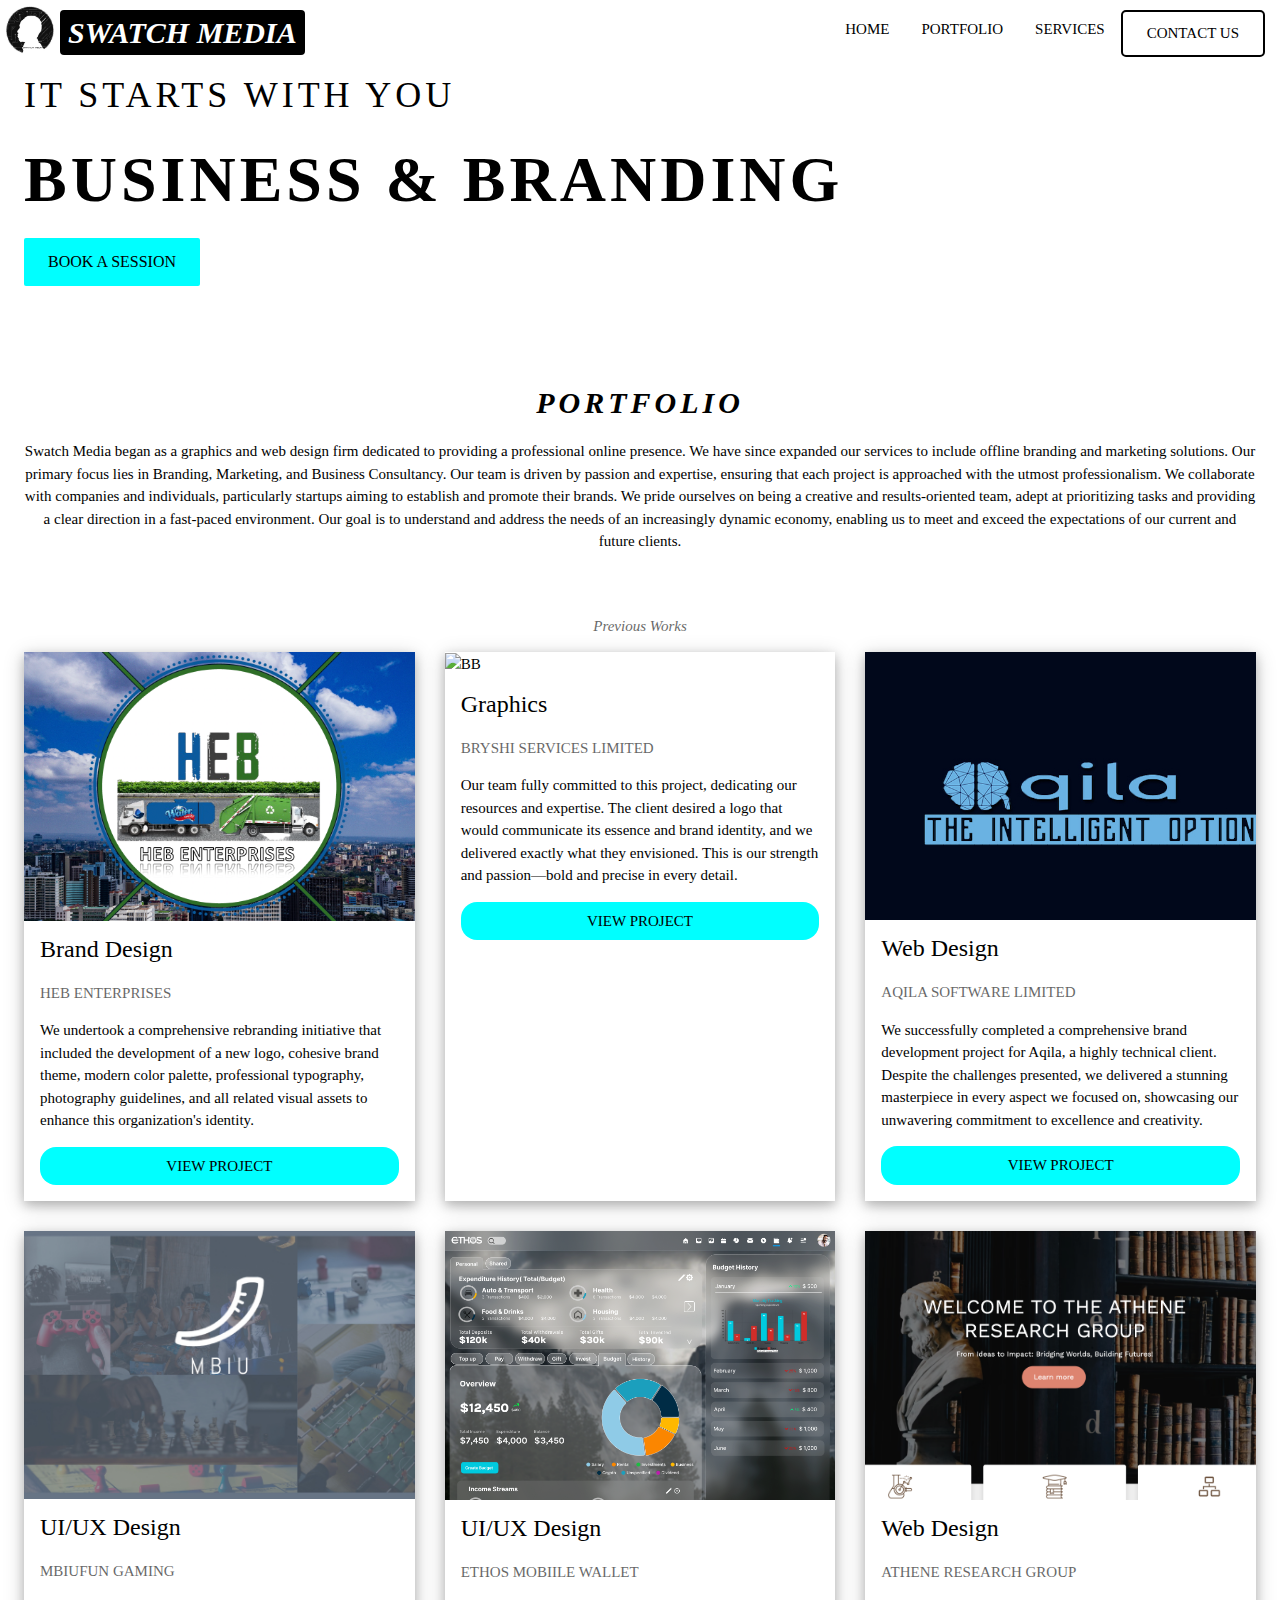
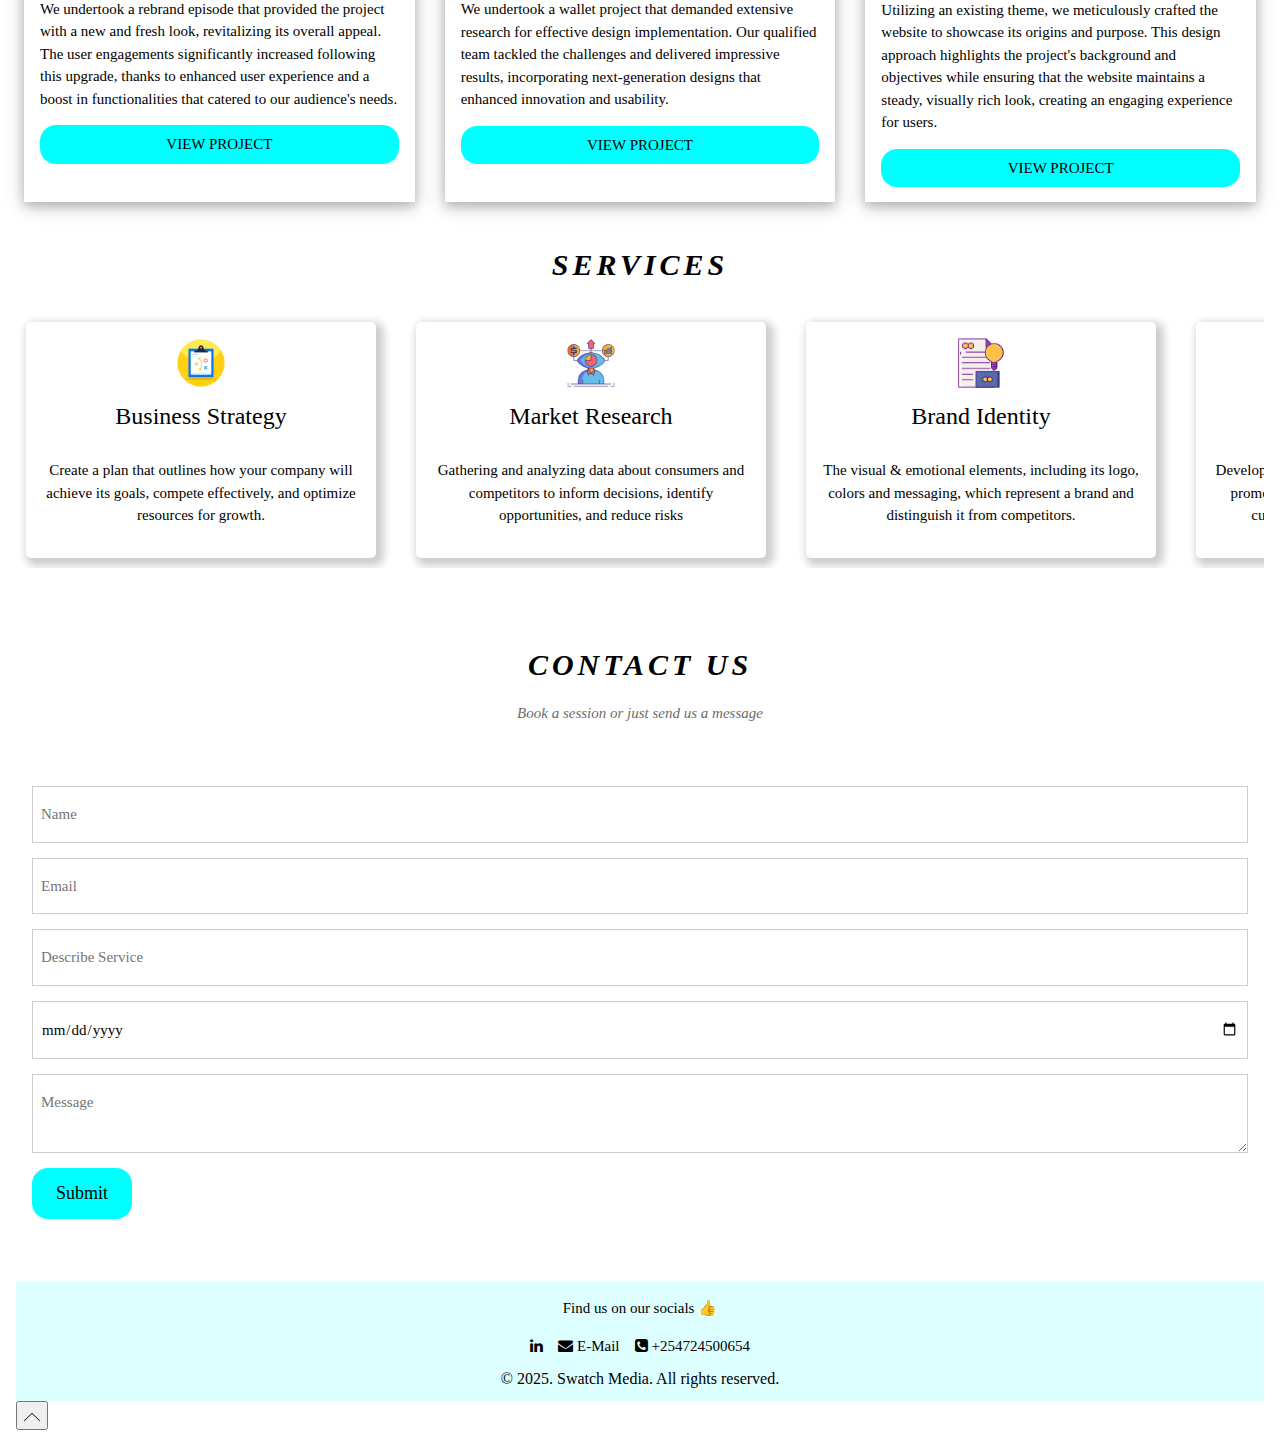
==== index.html @ c49313f5 "services images change" ====
<!DOCTYPE html>
<html lang="en">
  <head>
    <title>Swatch Media</title>
    <meta charset="UTF-8" />
    <meta name="viewport" content="width=device-width, initial-scale=1.0" />
    <link rel="shortcut icon" href="images/slogo2022.jpg" />
    <link rel="stylesheet" href="https://www.w3schools.com/w3css/4/w3.css" />
    <link
      rel="stylesheet"
      href="https://fonts.googleapis.com/css?family=Roboto"
    />
    <link
      rel="stylesheet"
      href="https://fonts.googleapis.com/css?family=Source+Sans+Pro"
    />
    <link
      rel="stylesheet"
      href="https://cdnjs.cloudflare.com/ajax/libs/font-awesome/4.7.0/css/font-awesome.min.css"
    />
    <link rel="stylesheet" href="style.css" />

    <!-- Include EmailJS script -->
    <script type="text/javascript" src="https://cdn.jsdelivr.net/npm/@emailjs/browser@4/dist/email.min.js"></script>

    <!-- Google tag (gtag.js) -->
    <script async src="https://www.googletagmanager.com/gtag/js?id=G-VTBRRQ18QC"></script>

  </head>

  <body class="w3-light-white w3-margin">
    <!-- Navigation bar with links -->
    <div
      id="navbar"
      class="fixed-navbar w3-bar w3-white w3-text-black"
    >
      <img
        src="images/slogo2022.jpg"
        class="w3-left"
        alt="Logo"
        width="60"
        height="60"
      />
      <h2 class="w3-left w3-tag w3-white w3-round w3-black">SWATCH MEDIA</h2>
      <a
        href="#contact_form"
        id="contactus"
        class="w3-hide-small w3-bar-item w3-button w3-mobile w3-medium w3-right"
        style="margin-top: 10px"
        >CONTACT US</a
      >
      <a
        href="#Services"
        class="w3-hide-small w3-bar-item w3-button w3-mobile w3-medium w3-right"
        style="margin-top: 10px"
        >SERVICES</a
      >
      <a
        href="#Portfolio"
        class="w3-hide-small w3-bar-item w3-button w3-mobile w3-medium w3-right"
        style="margin-top: 10px"
        >PORTFOLIO</a
      >
      <a
        href="#Home"
        class="w3-hide-small w3-bar-item w3-button w3-mobile w3-medium w3-right"
        style="margin-top: 10px"
        >HOME</a
      >
      <a
        class="w3-bar-item w3-button w3-right w3-hide-medium w3-hide-large"
        style="margin-top: 10px"
        onclick="toggleMenu()"
        >&#9939;</a
      >
    </div>

    <!-- Bar mobile view-->
    <div
      id="hamburger"
      class="w3-bar-block w3-white w3-hide w3-hide-large w3-small"
    >
      <a
        href="#Home"
        class="w3-bar-item w3-button"
        onclick="closeHamburgerMenu()"
        >HOME</a
      >
      <a
        href="#Portfolio"
        class="w3-bar-item w3-button"
        onclick="closeHamburgerMenu()"
        >PORTFOLIO</a
      >
      <a
        href="#Services"
        class="w3-bar-item w3-button"
        onclick="closeHamburgerMenu()"
        >SERVICES</a
      >
      <a
        href="#contact_form"
        class="w3-bar-item w3-button"
        onclick="closeHamburgerMenu()"
        >CONTACT US</a
      >
    </div>

    <div id="scroll-progress"></div>

    <div class="w3-content" style="max-width: 1600px">
      <!-- Image header -->
      <header
        class="w3-display-container w3-wide"
        style="padding-bottom: 0px; margin-top: 0px"
        id="Home"
      >
        <img
          class="w3-image"
          src="https://images.unsplash.com/photo-1587440871875-191322ee64b0?ixlib=rb-1.2.1&ixid=MnwxMjA3fDB8MHxwaG90by1wYWdlfHx8fGVufDB8fHx8&auto=format&fit=crop&w=2071&q=80"
          alt="Photo by Jamie Street"
          width="1600"
          height="400"
        />
        <div class="w3-display-left w3-padding-small">
          <h1 class="w3-text-black">IT STARTS WITH YOU</h1>
          <h1 class="w3-jumbo w3-hover-text-black w3-hide-small">
            <b>BUSINESS & BRANDING</b>
          </h1>
          <h6>
            <a href="#contact_form" style="text-decoration: none"
              ><button
                class="w3-button w3-round-small w3-aqua w3-padding-large w3-hover-opacity-off"
              >
                BOOK A SESSION
              </button></a
            >
          </h6>
        </div>
      </header>
    </div>

    <!-- Portfolio section -->
    <section class="w3-row-padding" id="Portfolio">
      <div class="w3-center w3-padding-32">
        <h2 class="w3-wide w3-center">PORTFOLIO</h2>
        <p class="w3-white w3-text-black w3-center-align">
          Swatch Media began as a graphics and web design firm dedicated to providing a professional online presence. We have since expanded our services to include offline branding and marketing solutions. Our primary focus lies in Branding, Marketing, and Business Consultancy.
          Our team is driven by passion and expertise, ensuring that each project is approached with the utmost professionalism. We collaborate with companies and individuals, particularly startups aiming to establish and promote their brands. We pride ourselves on being a creative and results-oriented team, adept at prioritizing tasks and providing a clear direction in a fast-paced environment.          
          Our goal is to understand and address the needs of an increasingly dynamic economy, enabling us to meet and exceed the expectations of our current and future clients.
        </p>
      </div>

      <p class="w3-opacity w3-center"><i>Previous Works</i></p>

      <div class="grid-cards-container">
        <article class="grid-card">
          <img src="images/heb.png" alt="heb" style="width: 100%" />
          <div class="w3-container">
            <h3>Brand Design</h3>
            <p class="w3-opacity">HEB ENTERPRISES</p>
            <p>
              We undertook a comprehensive rebranding initiative that included the development 
              of a new logo, cohesive brand theme, modern color palette, professional typography, 
              photography guidelines, and all related visual assets to enhance this organization's identity.
            </p>
            <p>
              <a href="#contact_form" style="text-decoration: none"
                ><button class="w3-button w3-round-xlarge w3-aqua w3-block">
                  VIEW PROJECT
                </button></a
              >
            </p>
          </div>
        </article>

        <article class="grid-card">
          <img src="images/BB.jpg" alt="BB" style="width: 100%" />
          <div class="w3-container">
            <h3>Graphics</h3>
            <p class="w3-opacity">BRYSHI SERVICES LIMITED</p>
            <p>
              Our team fully committed to this project, dedicating our resources and expertise. 
              The client desired a logo that would communicate its essence and brand identity, 
              and we delivered exactly what they envisioned. This is our strength and passion—bold and precise in every detail.
            </p>
            <p>
              <a
                href="https://www.behance.net/gallery/159637535/BRYSHI-SERVICES-LIMITED"
                target="_blank"
                style="text-decoration: none"
                rel="noopener"
              >
                <button class="w3-button w3-round-xlarge w3-aqua w3-block">
                  VIEW PROJECT
                </button></a
              >
            </p>
          </div>
        </article>

        <article class="grid-card">
          <img src="images/timocard.jpg" alt="timocard" style="width: 100%" />
          <div class="w3-container">
            <h3>Web Design</h3>
            <p class="w3-opacity">AQILA SOFTWARE LIMITED</p>
            <p>
              We successfully completed a comprehensive brand development project for Aqila, a highly 
              technical client. Despite the challenges presented, we delivered a stunning masterpiece 
              in every aspect we focused on, showcasing our unwavering commitment to excellence and creativity.
            </p>
            <p>
              <a
                href="https://aqila.co.ke/"
                target="_blank"
                style="text-decoration: none"
                rel="noopener"
              >
                <button class="w3-button w3-round-xlarge w3-aqua w3-block">
                  VIEW PROJECT
                </button></a
              >
            </p>
          </div>
        </article>

        <article class="grid-card">
          <img
            src="images/mbiusplashlandscape.jpeg"
            alt="mbiufun"
            style="width: 100%"
          />
          <div class="w3-container">
            <h3>UI/UX Design</h3>
            <p class="w3-opacity">MBIUFUN GAMING</p>
            <p>
              We undertook a rebrand episode that provided the project with a new and fresh look, revitalizing
               its overall appeal. The user engagements significantly increased following this upgrade, thanks
                to enhanced user experience and a boost in functionalities that catered to our audience's needs.
            </p>
            <p>
              <a
                href="https://www.behance.net/gallery/200472379/Mbiu-Social-App"
                target="_blank"
                style="text-decoration: none"
                rel="noopener"
              >
                <button class="w3-button w3-round-xlarge w3-aqua w3-block">
                  VIEW PROJECT
                </button></a
              >
            </p>
          </div>
        </article>

        <article class="grid-card">
          <img src="images/Budget.png" alt="budget" style="width: 100%" />
          <div class="w3-container">
            <h3>UI/UX Design</h3>
            <p class="w3-opacity">ETHOS MOBIILE WALLET</p>
            <p>
              We undertook a wallet project that demanded extensive research for effective design implementation. 
              Our qualified team tackled the challenges and delivered impressive results, incorporating next-generation 
              designs that enhanced innovation and usability.
            </p>
            <p>
              <a
                href="https://www.behance.net/gallery/200472195/Ethos-Mobile-Wallet"
                target="_blank"
                style="text-decoration: none"
                rel="noopener"
              >
                <button class="w3-button w3-round-xlarge w3-aqua w3-block">
                  VIEW PROJECT
                </button></a
              >
            </p>
          </div>
        </article>

        <article class="grid-card">
          <img src="images/athenerg.png" alt="athene" style="width: 100%" />
          <div class="w3-container">
            <h3>Web Design</h3>
            <p class="w3-opacity">ATHENE RESEARCH GROUP</p>
            <p>
              Utilizing an existing theme, we meticulously crafted the website to showcase its origins and purpose. 
              This design approach highlights the project's background and objectives while ensuring that the website
              maintains a steady, visually rich look, creating an engaging experience for users.
            </p>
            <p>
              <a
                href="https://atheneresearch.com/"
                target="_blank"
                style="text-decoration: none"
                rel="noopener"
              >
                <button class="w3-button w3-round-xlarge w3-aqua w3-block">
                  VIEW PROJECT
                </button></a
              >
            </p>
          </div>
        </article>
      </div>
    </section>

    <!--SERVICES-->
  <!--
    <details id="Services">
      <summary><h2 class="w3-wide">SERVICES</h2></summary>
      <section class="grid-cards-container">
        <!-- card 
        <div class="w3-hover-shadow card" id="cardservices">
          <span>
            <img
              class="img-responsive"
              style="width: 50px; height: 50px"
              src="images/bc.png"
              alt="bs"
            />
          </span>
          <h3>Business Strategy</h3>
          <p>
            Create a plan that outlines how your company will achieve its goals,
            compete effectively, and optimize resources for growth.
          </p>
        </div>

        <!-- card 
        <div class="w3-hover-shadow card" id="cardservices">
          <span>
            <img
              class="img-responsive"
              style="width: 50px; height: 50px"
              src="images/marketingdesign.png"
              alt="mr"
            />
          </span>
          <h3>Market Research</h3>
          <p>
            Gathering and analyzing data about consumers and competitors to
            inform decisions, identify opportunities, and reduce risks
          </p>
        </div>

        <!-- card 
        <div class="w3-hover-shadow card" id="cardservices">
          <span>
            <img
              class="img-responsive"
              style="width: 50px; height: 50px"
              src="images/brandidentity.png"
              alt="bi"
            />
          </span>
          <h3>Brand Identity</h3>
          <p>
            The visual & emotional elements, including its logo, colors and
            messaging, which represent a brand and distinguish it from
            competitors.
          </p>
        </div>

        <!-- card 
        <div class="w3-hover-shadow card" id="cardservices">
          <span>
            <img
              class="img-responsive"
              style="width: 50px; height: 50px"
              src="images/marketing strategy.png"
              alt="ms"
            />
          </span>
          <h3>Marketing Strategy</h3>
          <p>
            Develop a plan that outlines how your business will promote its
            products or services to reach target customers and achieve marketing
            goals.
          </p>
        </div>

        <!-- card 
        <div class="w3-hover-shadow card" id="cardservices">
          <span>
            <img
              class="img-responsive"
              style="width: 50px; height: 50px"
              src="images/sp.png"
              alt="sp"
            />
          </span>
          <h3>Strategic Planning & Consulting</h3>
          <p>
            Guide your businesses in setting goals, optimizing resources, and
            making informed decisions for sustainable growth and success.
          </p>
        </div>

        <!-- card 
        <div class="w3-hover-shadow card" id="cardservices">
          <span>
            <img
              class="img-responsive"
              style="width: 50px; height: 50px"
              src="images/socialmedia.png"
              alt="smedia"
            />
          </span>
          <h3>Social Media Marketing</h3>
          <p>
            Engaging audiences on social platforms boosts brand awareness,
            drives website traffic, and fosters customer relationships for
            increased sales.
          </p>
        </div>

        <!-- card 
        <div class="w3-hover-shadow card" id="cardservices">
          <span>
            <img
              class="img-responsive"
              style="width: 50px; height: 50px"
              src="images/seo.png"
              alt="seo"
            />
          </span>
          <h3>Search Engine Optimization</h3>
          <p>
            SEO improves website visibility in search results, driving organic
            traffic and enhancing long-term online presence and credibility.
          </p>
        </div>

        <!-- card 
        <div class="w3-hover-shadow card" id="cardservices">
          <span>
            <img
              class="img-responsive"
              style="width: 50px; height: 50px"
              src="images/ppc.png"
              alt="ppc"
            />
          </span>
          <h3>Pay-per-click(PPC) Advertising</h3>
          <p>
            PPC increases website traffic, boosts visibility, and generates
            leads, leading to higher sales and a strong return on investment.
          </p>
        </div>

        <!-- card 
        <div class="w3-hover-shadow card" id="cardservices">
          <span>
            <img
              class="img-responsive"
              style="width: 50px; height: 50px"
              src="images/ui ux.png"
              alt="ui/ux"
            />
          </span>
          <h3>UI/UX Design</h3>
          <p>
            Creating user interfaces and enhancing user experiences to ensure
            products are intuitive, engaging, and easy to use.
          </p>
        </div>

        <!-- card 
        <div class="w3-hover-shadow card" id="cardservices">
          <span>
            <img
              class="img-responsive"
              style="width: 50px; height: 50px"
              src="images/analytics.png"
              alt="analytics"
            />
          </span>
          <h3>Analytics and Reporting</h3>
          <p>
            Collection, analysis, and presentation of data to measure
            performance, identify trends, and support informed decision-making.
          </p>
        </div>

        <!-- card 
        <div class="w3-hover-shadow card" id="cardservices">
          <span>
            <img
              class="img-responsive"
              style="width: 50px; height: 50px"
              src="images/process improvement.png"
              alt="pi"
            />
          </span>
          <h3>Process Improvement</h3>
          <p>
            Analyzing and enhancing business processes to increase efficiency,
            reduce costs, and improve overall performance.
          </p>
        </div>

        <!-- card 
        <div class="w3-hover-shadow card" id="cardservices">
          <span>
            <img
              class="img-responsive"
              style="width: 50px; height: 50px"
              src="images/project management.png"
              alt="pme"
            />
          </span>
          <h3>Project Mgmt & Executioin</h3>
          <p>
            Planning, organizing, and overseeing projects to ensure they are
            completed on time, within scope, and within budget.
          </p>
        </div>
      </section>
    </details>
  -->

<!--SERVICES2-->
  <section id="Services"><h2 class="w3-wide">SERVICES</h2></section>
  <section class="grid-cards-container1">
    <!-- card -->
    <div class="w3-hover-shadow card" id="cardservices">
      <span>
        <img
          class="img-responsive"
          style="width: 50px; height: 50px"
          src="images2/bs.png"
          alt="bs"  
        />
      </span>
      <h3>Business Strategy</h3>
      <p>
        Create a plan that outlines how your company will achieve its goals,
        compete effectively, and optimize resources for growth.
      </p>
    </div>

    <!-- card -->
    <div class="w3-hover-shadow card" id="cardservices">
      <span>
        <img
          class="img-responsive"
          style="width: 50px; height: 50px"
          src="images2/mr.png"
          alt="mr"
        />
      </span>
      <h3>Market Research</h3>
      <p>
        Gathering and analyzing data about consumers and competitors to
        inform decisions, identify opportunities, and reduce risks
      </p>
    </div>

    <!-- card -->
    <div class="w3-hover-shadow card" id="cardservices">
      <span>
        <img
          class="img-responsive"
          style="width: 50px; height: 50px"
          src="images2/bi.png"
          alt="bi"
        />
      </span>
      <h3>Brand Identity</h3>
      <p>
        The visual & emotional elements, including its logo, colors and
        messaging, which represent a brand and distinguish it from
        competitors.
      </p>
    </div>

    <!-- card -->
    <div class="w3-hover-shadow card" id="cardservices">
      <span>
        <img
          class="img-responsive"
          style="width: 50px; height: 50px"
          src="images2/ms.png"
          alt="ms"
        />
      </span>
      <h3>Marketing Strategy</h3>
      <p>
        Develop a plan that outlines how your business will promote its
        products or services to reach target customers and achieve marketing
        goals.
      </p>
    </div>

    <!-- card -->
    <div class="w3-hover-shadow card" id="cardservices">
      <span>
        <img
          class="img-responsive"
          style="width: 50px; height: 50px"
          src="images2/sp.png"
          alt="sp"
        />
      </span>
      <h3>Strategic Planning & Consulting</h3>
      <p>
        Guide your businesses in setting goals, optimizing resources, and
        making informed decisions for sustainable growth and success.
      </p>
    </div>

    <!-- card -->
    <div class="w3-hover-shadow card" id="cardservices">
      <span>
        <img
          class="img-responsive"
          style="width: 50px; height: 50px"
          src="images2/smm.png"
          alt="smedia"
        />
      </span>
      <h3>Social Media Marketing</h3>
      <p>
        Engaging audiences on social platforms boosts brand awareness,
        drives website traffic, and fosters customer relationships for
        increased sales.
      </p>
    </div>

    <!-- card -->
    <div class="w3-hover-shadow card" id="cardservices">
      <span>
        <img
          class="img-responsive"
          style="width: 50px; height: 50px"
          src="images2/seo.png"
          alt="seo"
        />
      </span>
      <h3>Search Engine Optimization</h3>
      <p>
        SEO improves website visibility in search results, driving organic
        traffic and enhancing long-term online presence and credibility.
      </p>
    </div>

    <!-- card -->
    <div class="w3-hover-shadow card" id="cardservices">
      <span>
        <img
          class="img-responsive"
          style="width: 50px; height: 50px"
          src="images2/ppc.png"
          alt="ppc"
        />
      </span>
      <h3>Pay-per-click(PPC) Advertising</h3>
      <p>
        PPC increases website traffic, boosts visibility, and generates
        leads, leading to higher sales and a strong return on investment.
      </p>
    </div>

    <!-- card -->
    <div class="w3-hover-shadow card" id="cardservices">
      <span>
        <img
          class="img-responsive"
          style="width: 50px; height: 50px"
          src="images2/ui.png"
          alt="ui/ux"
        />
      </span>
      <h3>UI/UX Design</h3>
      <p>
        Creating user interfaces and enhancing user experiences to ensure
        products are intuitive, engaging, and easy to use.
      </p>
    </div>

    <!-- card -->
    <div class="w3-hover-shadow card" id="cardservices">
      <span>
        <img
          class="img-responsive"
          style="width: 50px; height: 50px"
          src="images2/analytics.png"
          alt="analytics"
        />
      </span>
      <h3>Analytics and Reporting</h3>
      <p">
        Collection, analysis, and presentation of data to measure
        performance, identify trends, and support informed decision-making.
      </p>
    </div>

    <!-- card -->
    <div class="w3-hover-shadow card" id="cardservices">
      <span>
        <img
          class="img-responsive"
          style="width: 50px; height: 50px"
          src="images2/pi.png"
          alt="pi"
        />
      </span>
      <h3>Process Improvement</h3>
      <p>
        Analyzing and enhancing business processes to increase efficiency,
        reduce costs, and improve overall performance.
      </p>
    </div>

    <!-- card -->
    <div class="w3-hover-shadow card" id="cardservices">
      <span>
        <img
          class="img-responsive"
          style="width: 50px; height: 50px"
          src="images2/pm.png"
          alt="pme"
        />
      </span>
      <h3>Project Mgmt & Execution</h3>
      <p>
        Planning, organizing, and overseeing projects to ensure they are
        completed on time, within scope, and within budget.
      </p>
    </div>
  </section>


    <!-- Contact -->
    <div class="w3-white" id="contact_form">
      <div class="w3-container w3-padding-32">
        <div class="w3-center w3-padding-32">
          <h2 class="w3-wide">CONTACT US</h2>
          <p class="w3-opacity">
            <i>Book a session or just send us a message</i>
          </p>
        </div>

        <form id="contact-form">
          <p>
            <input
              class="w3-input w3-padding-16 w3-border"
              type="text"
              placeholder="Name"
              required
              name="from_name"
            />
          </p>
          <p>
            <input
              class="w3-input w3-padding-16 w3-border"
              type="email"
              placeholder="Email"
              required
              name="from_email"
            />
          </p>
          <p>
            <input
              class="w3-input w3-padding-16 w3-border"
              type="text"
              placeholder="Describe Service"
              required
              name="service"
            />
          </p>
          <p>
            <input
              class="w3-input w3-padding-16 w3-border"
              type="date"
              placeholder="Date and time"
              required
              name="date"
              id="date"
            />
          </p>
          <p>
            <textarea
              class="w3-input w3-padding-16 w3-border"
              placeholder="Message"
              required
              name="message"
            ></textarea>
          </p>
          <p>
            <button
              type="submit"
              class="w3-button w3-round-xlarge w3-aqua w3-padding-large w3-large w3-hover-opacity-off"
            >
              Submit
            </button>
          </p>
        </form>
      </div>
    </div>

    <!-- Footer section-->
    <footer class="w3-container w3-pale-blue w3-center w3-margin-top">
      <p>Find us on our socials 👍</p>

      <div class="nfooter" id="footer">
        <a
          href="https://www.linkedin.com/in/swaleh-mwanza-939306101"
          aria-label="linkedin"
          rel="noopener"
          target="_blank"
          ><i class="fa fa-linkedin" aria-hidden="true"></i
        ></a>
        &nbsp&nbsp;
        <a href="mailto:swalehmwanza@gmail.com"
          ><i class="fa fa-envelope"> E-Mail</i></a
        >
        &nbsp&nbsp;
        <a href="tel:+254724500654"
          ><i class="fa fa-phone-square"> +254724500654 </i></a
        >
        <h6>© 2025. Swatch Media. All rights reserved.</h6>
      </div>
    </footer>

    <!--scroll button-->
    <button
      onclick="topFunction()"
      type="submit"
      id="myBtn"
      title="Go to top"
    >
      <img src="images/up.svg" alt="top" width="16" height-="18"/>
    </button>
   <script src="script.js"></script>
  </body>
</html>
---- style.css ----
.button {
  background-color: aqua;
  border: none;
  padding: 10px 10px;
  text-align: center;
  border-radius: 16px;
  text-decoration: none;
  display: inline-block;
  font-size: 16px;
  margin: 4px 2px;
  cursor: default;
  text-shadow: 4px 4px 4px #000;
}

html {
  scroll-behavior: smooth;
}

h1 {
  font-family: "Trebuchet MS", "Cambria", "Cochin", "Georgia",
    "Times", "serif";
}

h3 {
  font-family:Georgia, 'Times New Roman', Times, serif;
}
h4,
h5 {
  font-family: "Roboto";
}

h2 {
  font-style: italic;
  font-family: "Gill Sans", "Gill Sans MT", "Calibri", "Trebuchet MS",
    "sans-serif";
  font-weight: bolder;
  display: block;
}

h6 {
  font-family: "Gill Sans";
}

body {
  font-family: "Trebuchet MS";
}

.myBtn {
  display: none;
  position: fixed;
  bottom: 20px;
  left: 50%;
  transform: translateX(-50%);
  background-color: aqua;
  z-index: 99;
  border: none;
  outline: none;
  padding: 10px;
  border-radius: 16px;
}

.myBtn:hover {
  background-color: rgb(0, 255, 255);
}

table,
th,
td {
  border: 1px solid black;
}

hr {
  height: 3px;
  border-width: 0;
  background-color: rgb(0, 255, 255);
}

#p1 {
  text-align: left;
}

#Services {
  text-align: center;
  padding-top: 30px;
  padding-bottom: 15px;
}

details > summary {
  list-style: none;
}

summary::-webkit-details-marker {
  display: none;
}
/*
summary::after {
  content: " 👇";
  font-size: 2.5rem;
}

details[open] summary:after {
  content: " ☝️";
}
*/
* {
  box-sizing: border-box;
}

/* Float four columns side by side */
.column {
  float: left;
  width: 25%;
  padding: 0 10px;
}

/* Remove extra left and right margins, due to padding */
.row {
  margin: 0 -5px;
}

/* Clear floats after the columns */
.row:after {
  content: "";
  display: table;
  clear: both;
}

/* Responsive columns */
@media screen and (max-width: 600px) {
  .column {
    width: 100%;
    display: block;
    margin-bottom: 20px;
  }
}

@media (max-width: 1200px) {
  .column {
    width: 100%;
    display: block;
    margin-bottom: 20px;
  }
}

@media (max-width: 768px) {
  .column {
    width: 100%;
    display: block;
    margin-bottom: 20px;
  }
}

/* Style the counter cards */
.card {
  box-shadow: 4px 4px 8px 4px rgba(0, 0, 0, 0.2);
  padding: 16px;
  text-align: center;
  background-color: #fff;
  display: flex;
  flex-direction: column;
  justify-content: space-between;
}

#hamburger {
  margin-top: 8vh;
  z-index: 1001;
  position: fixed;
  top: 0;
}

@media only screen and (max-width: 992px) {
  .checkbtn {
    display: block;
    font-size: 5rem;
    position: absolute;
    top: 0px;
    right: 0px;
  }
  .nav-mobile {
    top: 0px;
    width: 100%;
  }
  .nav-mobile a {
    font-size: 2rem;
    padding: 2rem 3rem;
  }
}

#Home {
  display: flex;
  align-items: center;
  justify-content: center;
  background-size: cover; /* Ensure the image covers the entire container */
  background-position: center; /* Center the image */
  background-repeat: no-repeat;
  padding-top: 10px;
}

@media only screen and (max-width: 768px) {
  #Home {
    background-attachment: scroll; /* Fix for mobile devices */
  }

  .welcome-content h1 {
    font-size: 2em; /* Adjust font size for mobile */
  }
}

#navbar {
  padding: 0px 15px 15px 0px; /* top, right, bottom, left */
  position: fixed;
  top: 0;
  left: 0;
  right: 0;
  z-index: 9999;
  width: 100%;
  height: 65px;
}

.footer-container {
  display: flex;
  justify-content: center;
  align-items: center;
  flex-wrap: wrap; /* Allows items to wrap to the next line if there's not enough space */
  text-align: center;
  padding: 10px;
}

.footer-container a {
  text-decoration: none;
  color: inherit;
  margin: 0 10px; /* Adjust spacing between items */
}

.footer-text {
  width: 100%;
  margin-top: 10px;
  text-align: center;
}

#contactus {
  background-color: #fff; /* Background color */
  border: 2px solid #000000; /* Border color and thickness */
  border-radius: 5px;
  color: rgb(0, 0, 0); /* Text color */
  padding: 10px 24px; /* Padding inside the button */
  text-align: center; /* Center the text */
  text-decoration: none; /* Remove underline from text */
  display: inline-block; /* Display inline */
  font-size: 16px; /* Text size */
  cursor: pointer; /* Cursor changes to pointer when hovering */
  transition: background-color 0.5s, color 0.5s; /* Smooth transition */
}

#contactus.hover {
  background-color: aqua; /* Background color on hover */
}

.grid-cards-container {
  display: grid;
  grid-template-columns: repeat(3, 1fr);
  gap: 2rem;
}

.grid-cards-container1 {
  display: flex;
  gap: 2rem;
  overflow-x: auto; /* Enable horizontal scrolling */
  white-space: nowrap; /* Prevent wrapping of the divs */
  padding: 10px;
}

#cardservices {
  min-width: 350px; /* Set a minimum width for each div */
  height: auto; /* Allow height to adjust based on content */
  background-color: #ffffff;
  color: rgb(0, 0, 0);
  margin-right: 10px; /* Space between divs */
  display: flex;
  align-items: center;
  justify-content: center;
  border-radius: 5px;
  box-sizing: border-box; /* Include padding in width calculation */
  overflow: hidden; /* Hide overflow if necessary */
  text-align: center; /* Center align text */
  white-space: normal; /* Allow text to wrap */
}

.grid-card {
  height: 100%;
  box-shadow: 0 4px 10px 0 rgba(0, 0, 0, 0.2), 0 4px 20px 0 rgba(0, 0, 0, 0.19);
}

@media (max-width: 768px) {
  .grid-cards-container {
    grid-template-columns: repeat(2, 1fr);
  }
}

@media (max-width: 480px) {
  .grid-cards-container {
    grid-template-columns: repeat(1, 1fr);
  }
}

#scroll-progress {
  position: fixed;
  top: 0;
  width: 0%;
  height: 4px;
  background: rgb(0, 255, 255);
  z-index: 10000;
}
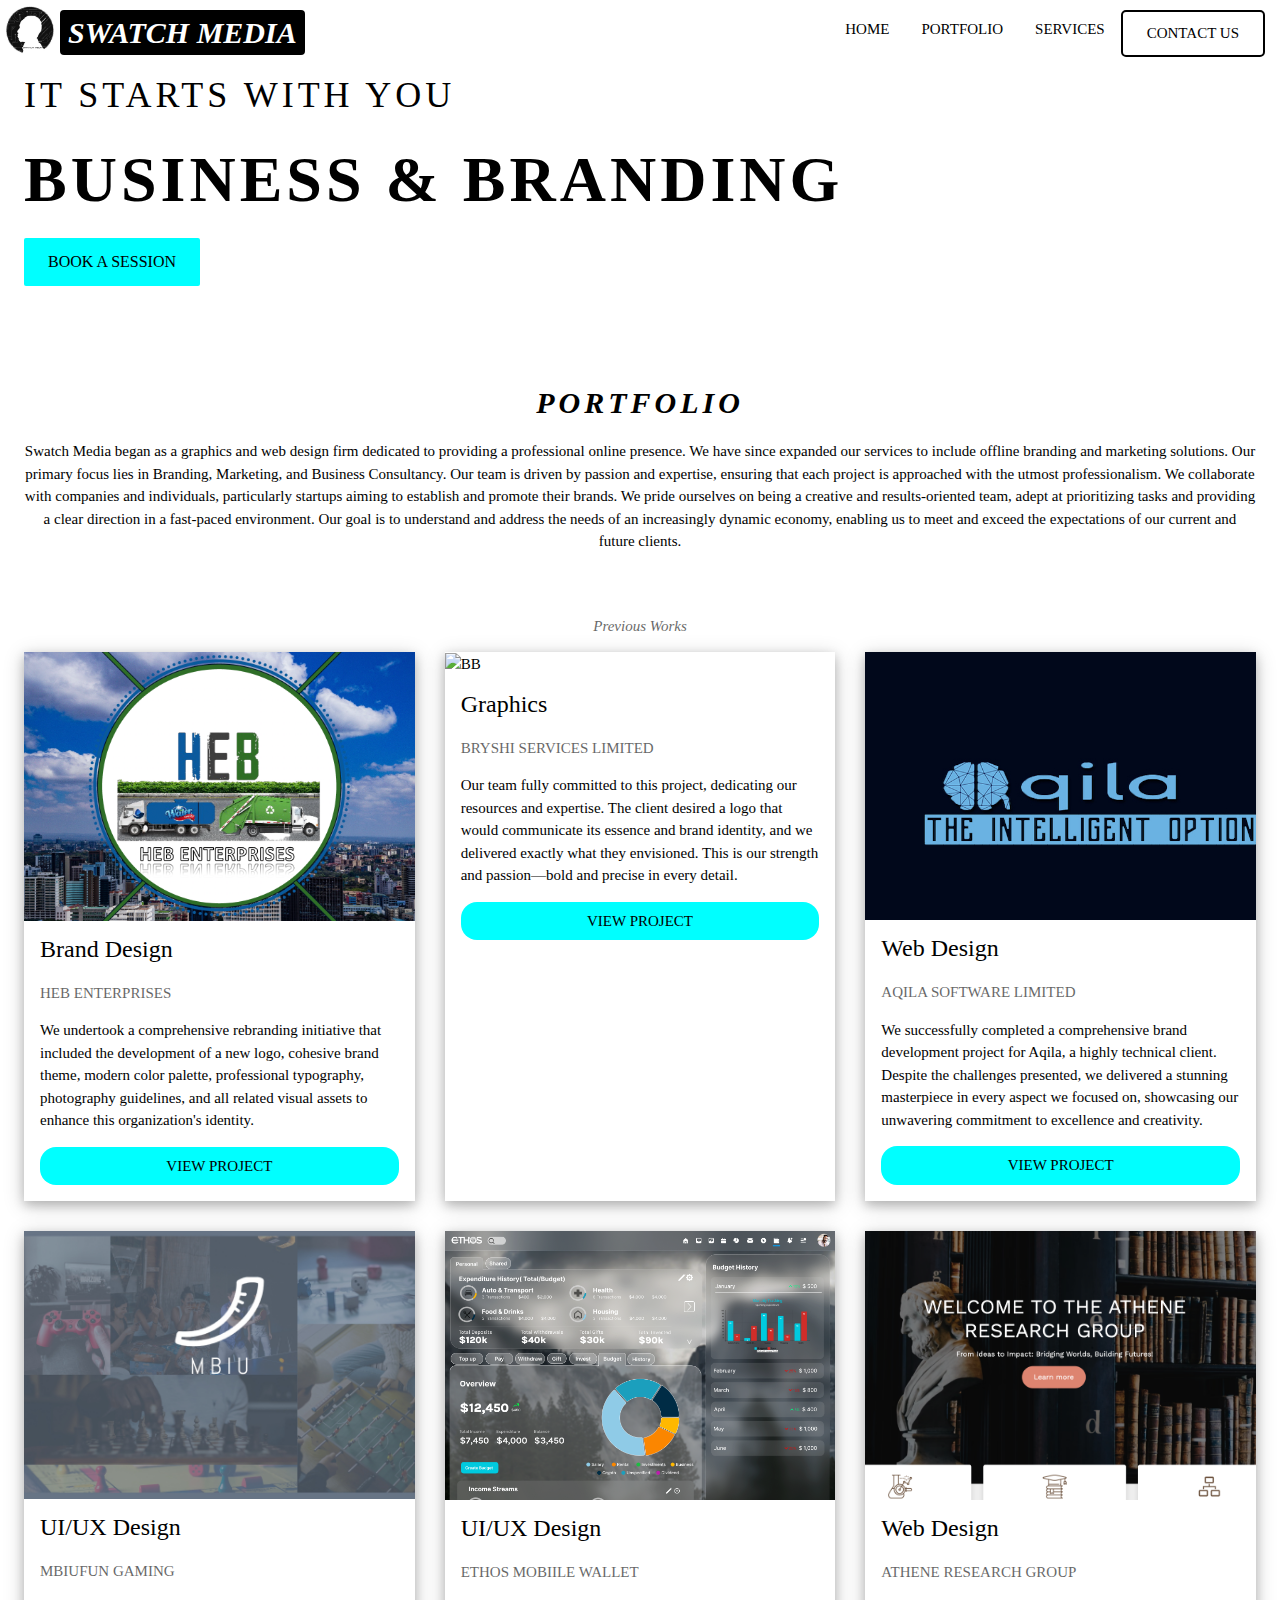
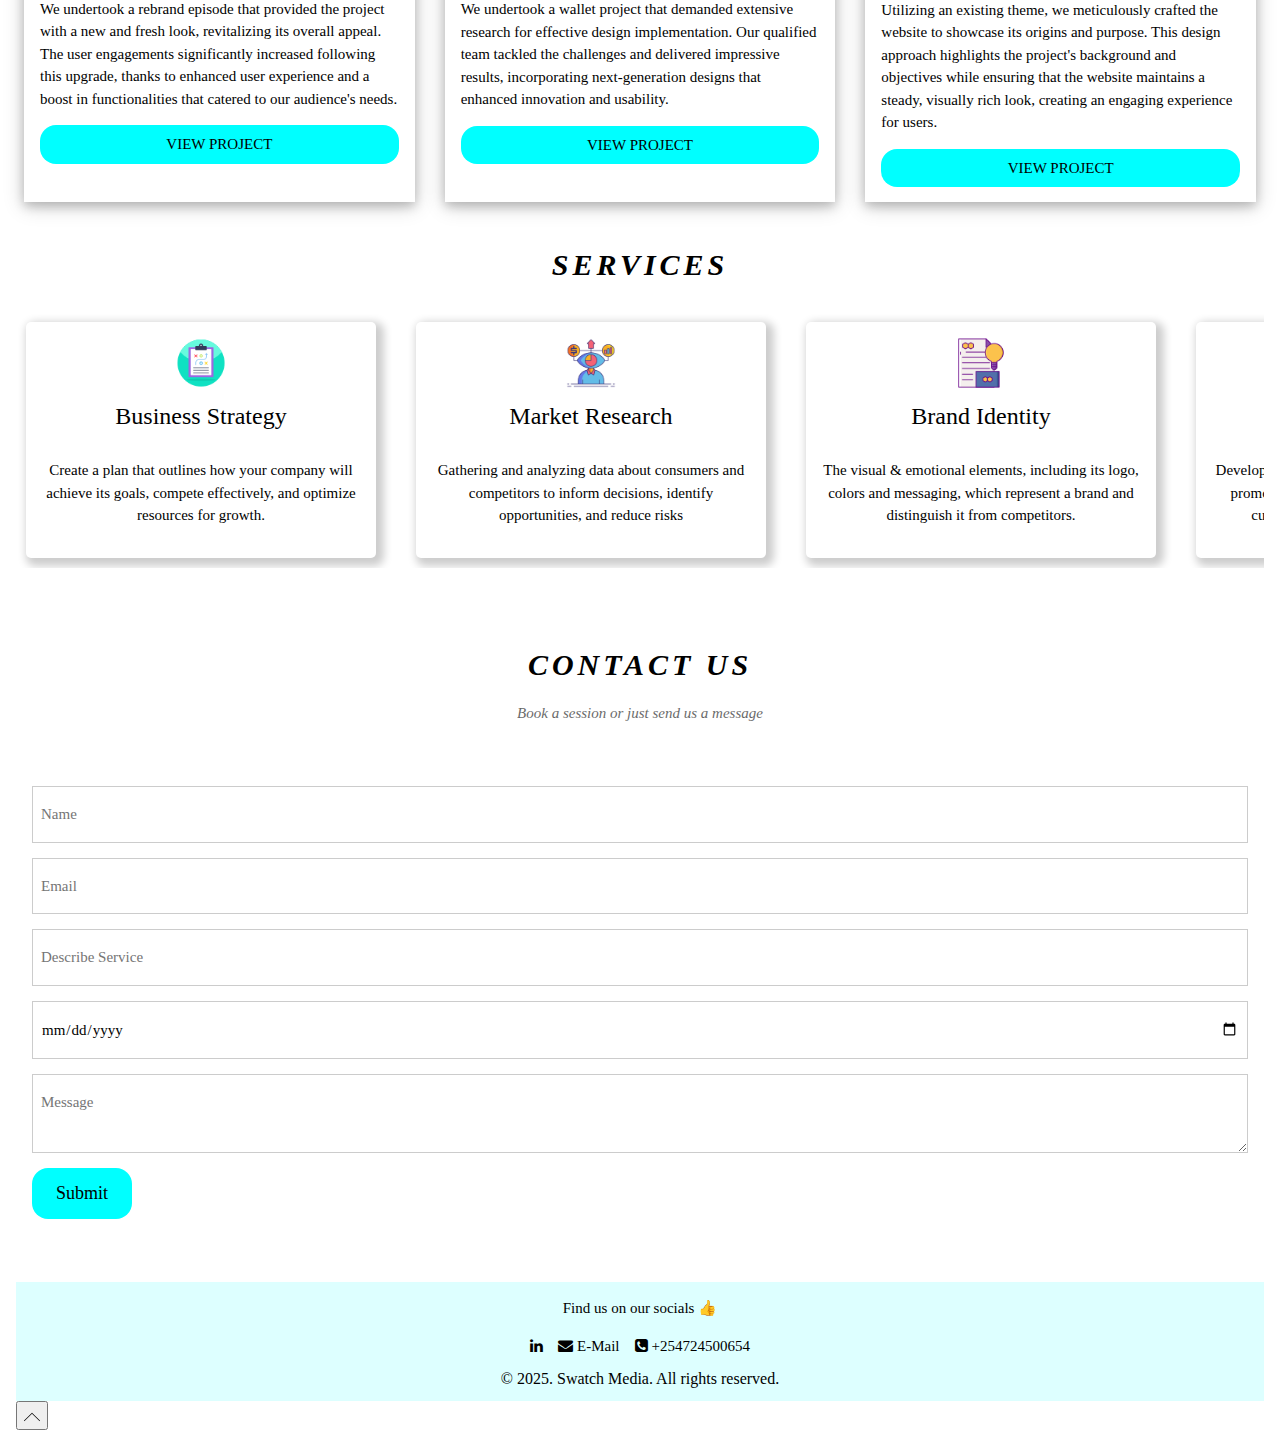
==== commit 7e248e07: "contact us border removal" ====
--- a/index.html
+++ b/index.html
@@ -43,8 +43,7 @@
       />
       <h2 class="w3-left w3-tag w3-white w3-round w3-black">SWATCH MEDIA</h2>
       <a
-        href="#contact_form"
-        id="contactus"
+        href="#contact_form" id="contactus"
         class="w3-hide-small w3-bar-item w3-button w3-mobile w3-medium w3-right"
         style="margin-top: 10px"
         >CONTACT US</a
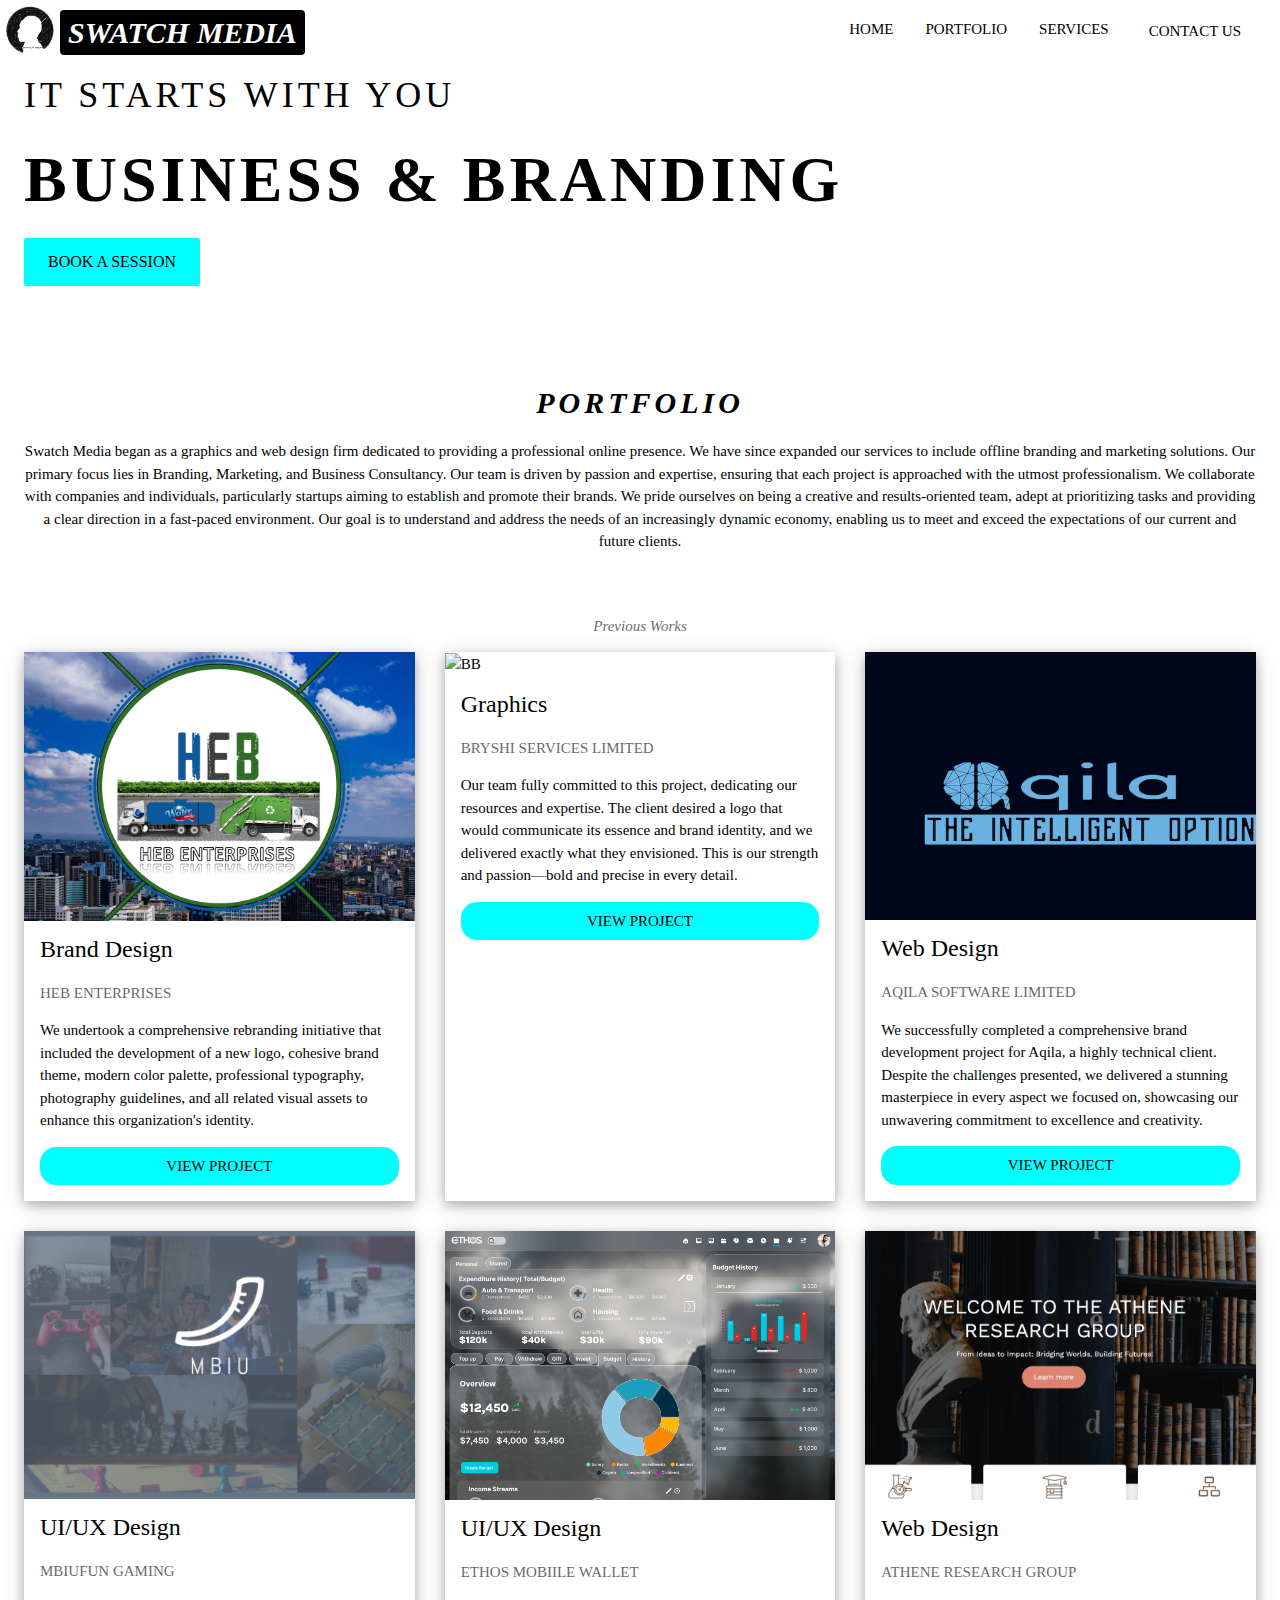
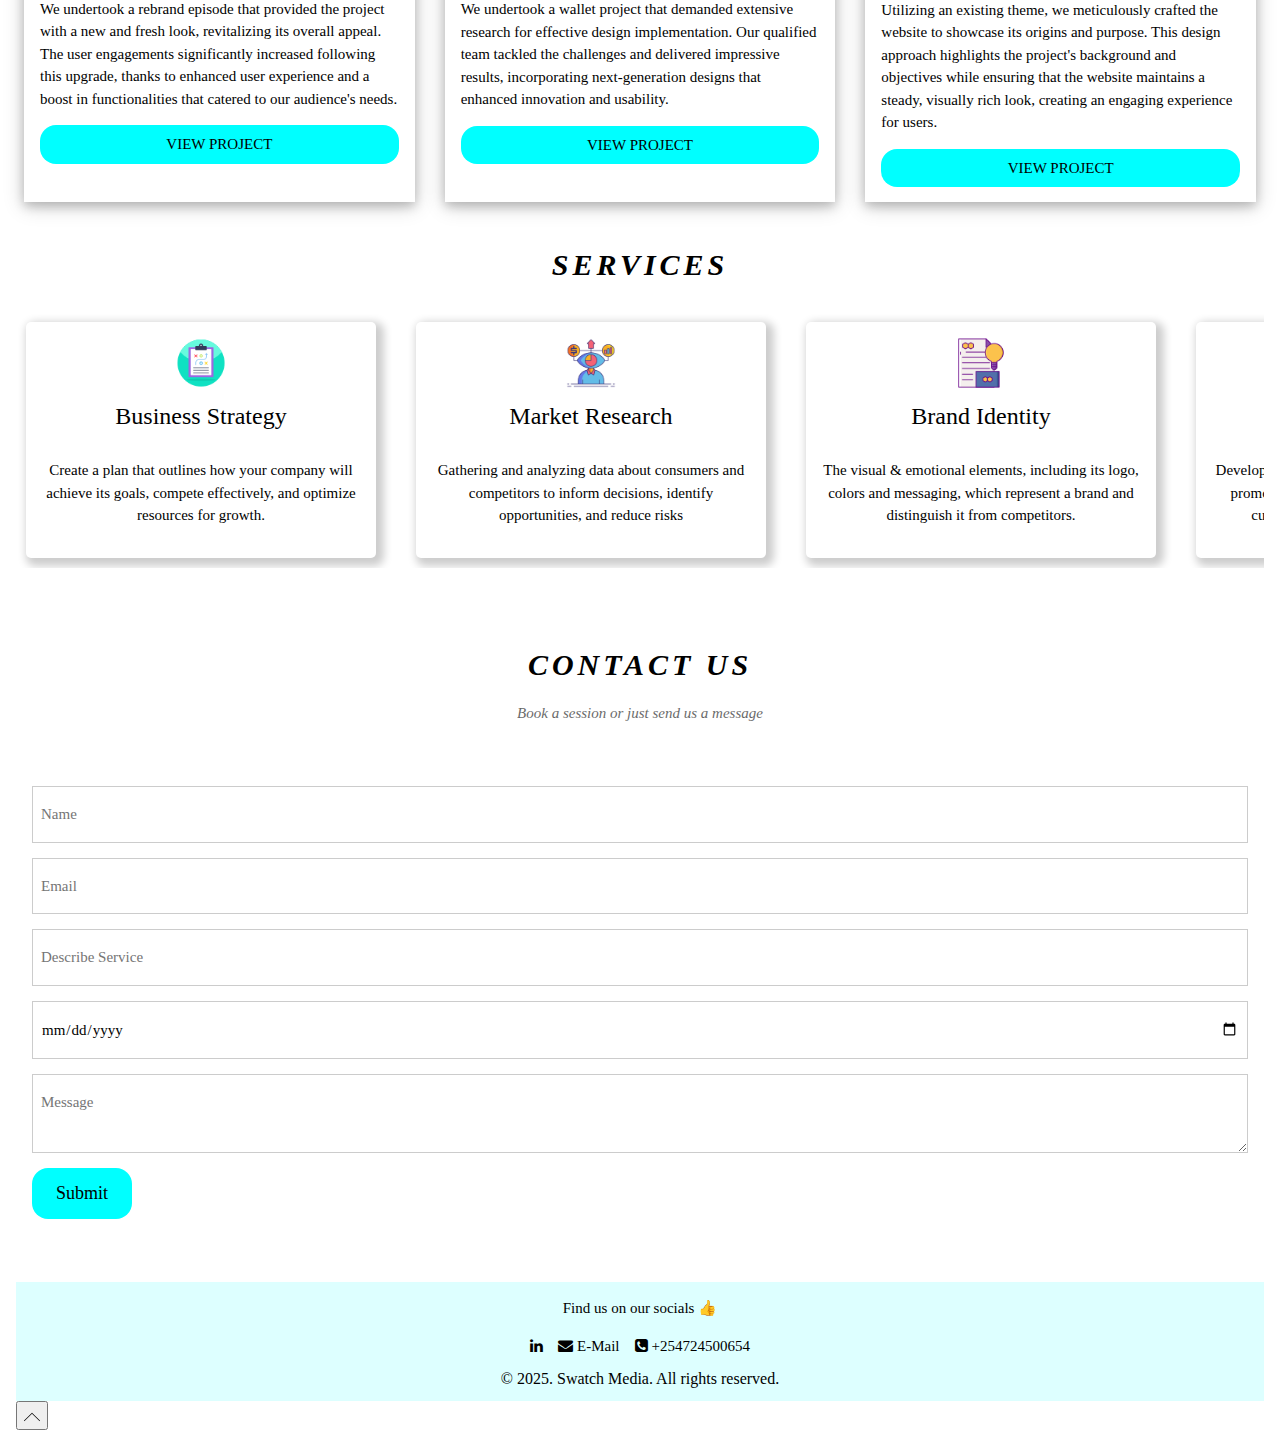
==== commit 1de891d5: "line code change" ====
--- a/index.html
+++ b/index.html
@@ -32,46 +32,46 @@
     <!-- Navigation bar with links -->
     <div
       id="navbar"
-      class="fixed-navbar w3-bar w3-white w3-text-black"
-    >
+      class="fixed-navbar w3-bar w3-white w3-text-black">
+
       <img
         src="images/slogo2022.jpg"
         class="w3-left"
         alt="Logo"
         width="60"
-        height="60"
-      />
+        height="60"/>
+
       <h2 class="w3-left w3-tag w3-white w3-round w3-black">SWATCH MEDIA</h2>
+
       <a
         href="#contact_form" id="contactus"
         class="w3-hide-small w3-bar-item w3-button w3-mobile w3-medium w3-right"
         style="margin-top: 10px"
-        >CONTACT US</a
-      >
+        >CONTACT US</a>
       <a
         href="#Services"
         class="w3-hide-small w3-bar-item w3-button w3-mobile w3-medium w3-right"
         style="margin-top: 10px"
-        >SERVICES</a
-      >
+        >SERVICES</a>
+
       <a
         href="#Portfolio"
         class="w3-hide-small w3-bar-item w3-button w3-mobile w3-medium w3-right"
         style="margin-top: 10px"
-        >PORTFOLIO</a
-      >
+        >PORTFOLIO</a>
+
       <a
         href="#Home"
         class="w3-hide-small w3-bar-item w3-button w3-mobile w3-medium w3-right"
         style="margin-top: 10px"
-        >HOME</a
-      >
+        >HOME</a>
+
       <a
         class="w3-bar-item w3-button w3-right w3-hide-medium w3-hide-large"
         style="margin-top: 10px"
         onclick="toggleMenu()"
-        >&#9939;</a
-      >
+        >&#9939;</a>
+
     </div>
 
     <!-- Bar mobile view-->
@@ -107,7 +107,7 @@
 
     <div id="scroll-progress"></div>
 
-    <div class="w3-content" style="max-width: 1600px">
+    <div class="w3-content" style="max-width:fit-content">
       <!-- Image header -->
       <header
         class="w3-display-container w3-wide"
--- a/style.css
+++ b/style.css
@@ -240,7 +240,6 @@
 
 #contactus {
   background-color: #fff; /* Background color */
-  border: 2px solid #000000; /* Border color and thickness */
   border-radius: 5px;
   color: rgb(0, 0, 0); /* Text color */
   padding: 10px 24px; /* Padding inside the button */
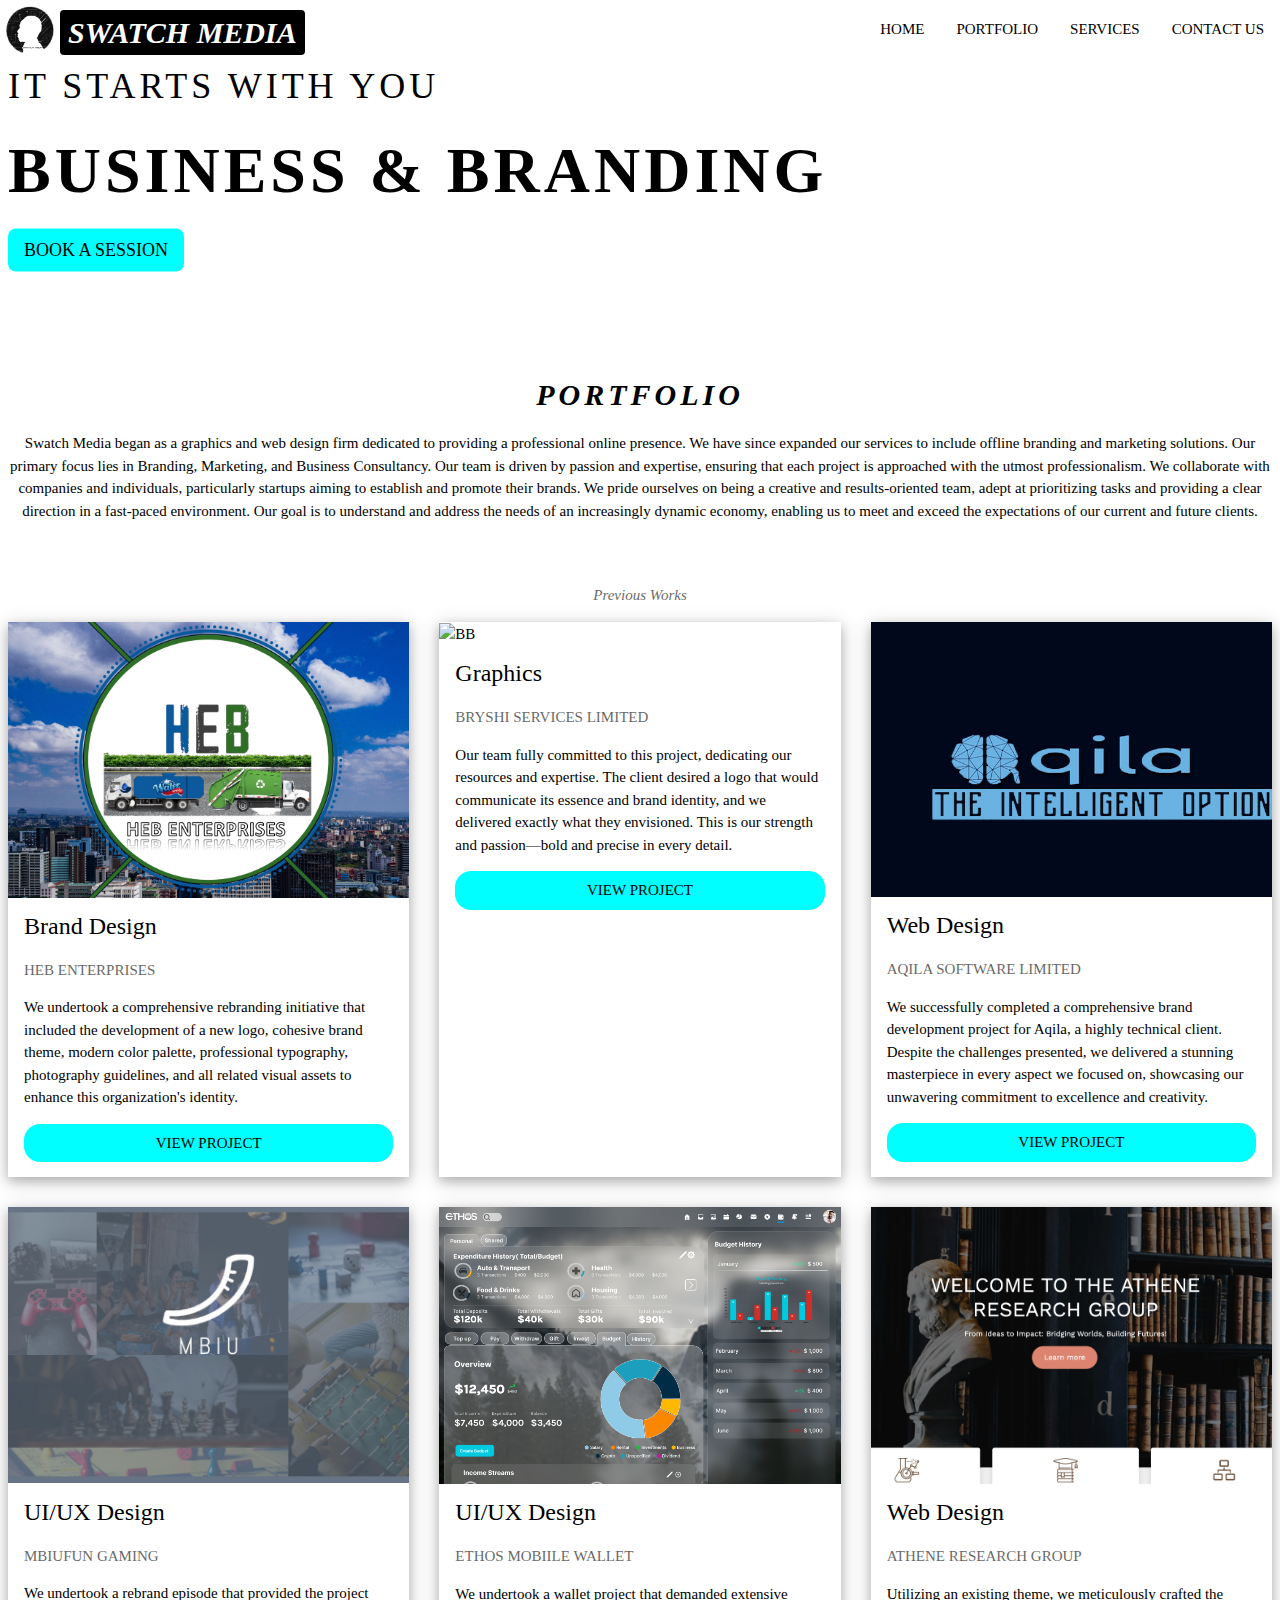
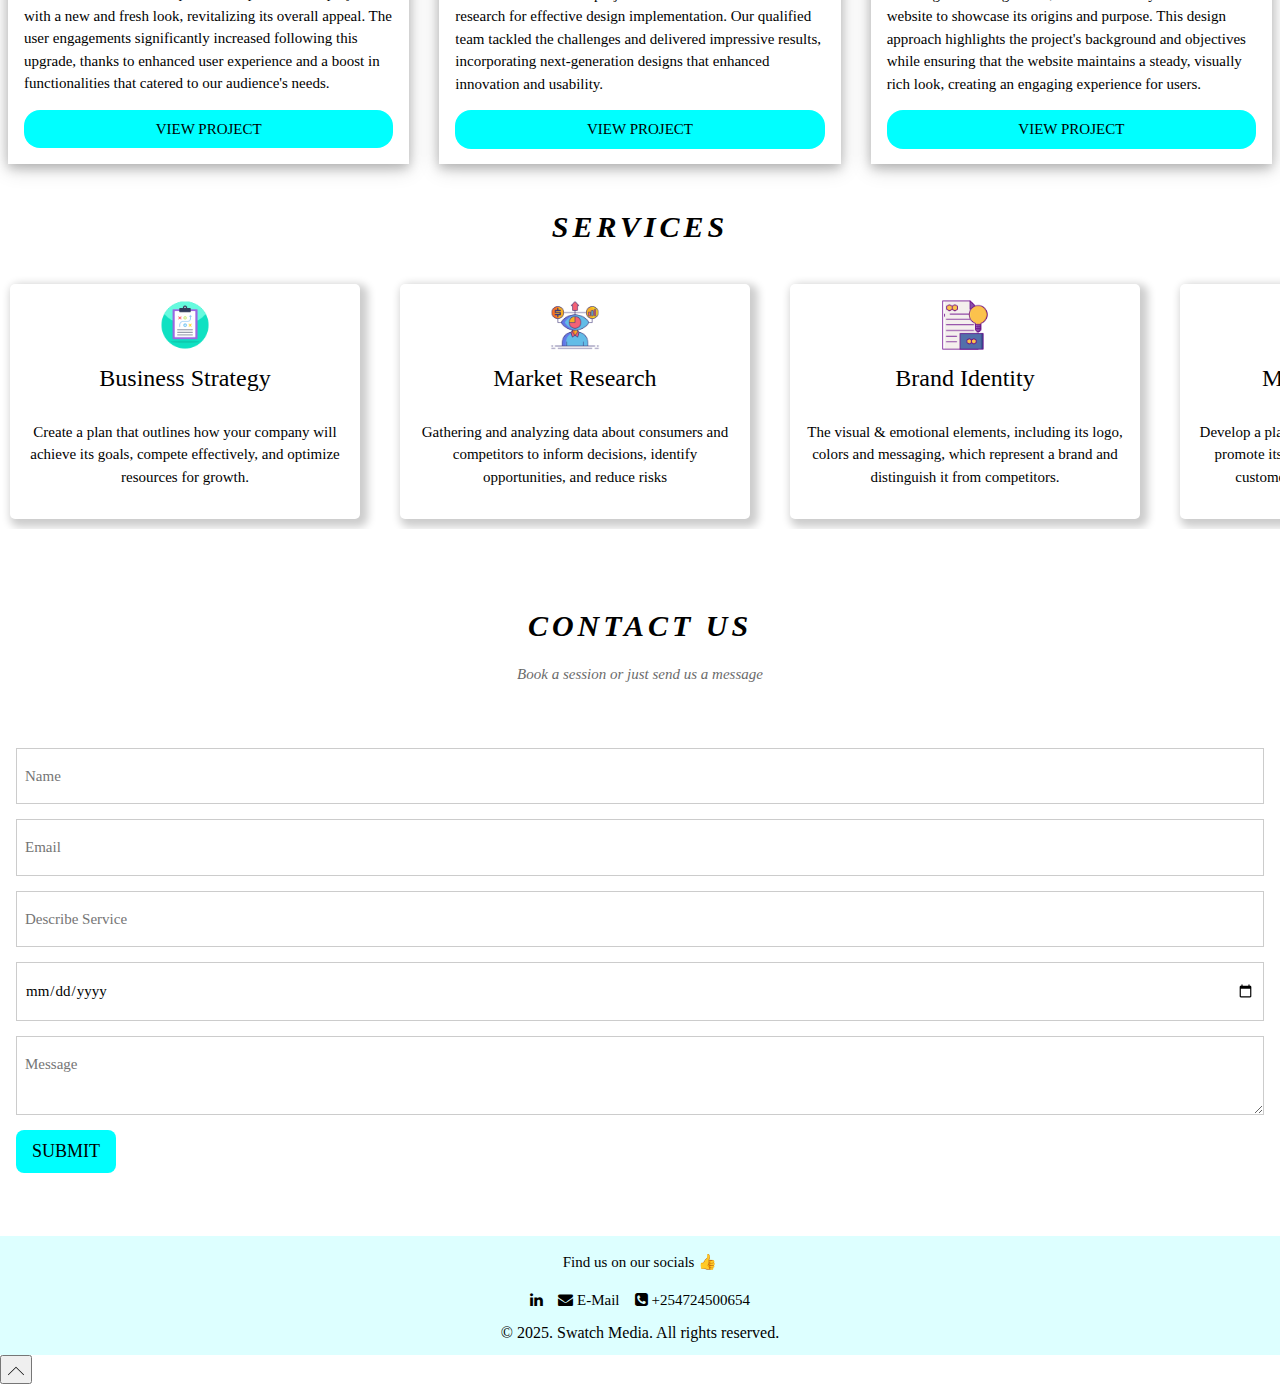
==== commit ea59ed36: "Button edits, margin of body edits, font edits" ====
--- a/index.html
+++ b/index.html
@@ -28,7 +28,7 @@
 
   </head>
 
-  <body class="w3-light-white w3-margin">
+  <body class="w3-light-white">
     <!-- Navigation bar with links -->
     <div
       id="navbar"
@@ -43,98 +43,84 @@
 
       <h2 class="w3-left w3-tag w3-white w3-round w3-black">SWATCH MEDIA</h2>
 
-      <a
-        href="#contact_form" id="contactus"
+      <a href="#contact_form" id="contactus"
         class="w3-hide-small w3-bar-item w3-button w3-mobile w3-medium w3-right"
         style="margin-top: 10px"
         >CONTACT US</a>
-      <a
-        href="#Services"
+      <a href="#Services" id="services"
         class="w3-hide-small w3-bar-item w3-button w3-mobile w3-medium w3-right"
         style="margin-top: 10px"
         >SERVICES</a>
 
-      <a
-        href="#Portfolio"
+      <a href="#Portfolio" id="portfolio"
         class="w3-hide-small w3-bar-item w3-button w3-mobile w3-medium w3-right"
         style="margin-top: 10px"
         >PORTFOLIO</a>
 
-      <a
-        href="#Home"
+      <a href="#Home" id="home"
         class="w3-hide-small w3-bar-item w3-button w3-mobile w3-medium w3-right"
         style="margin-top: 10px"
         >HOME</a>
 
-      <a
-        class="w3-bar-item w3-button w3-right w3-hide-medium w3-hide-large"
+        <a class="w3-bar-item w3-button w3-right w3-hide-medium w3-hide-large"
         style="margin-top: 10px"
-        onclick="toggleMenu()"
-        >&#9939;</a>
+        onclick="toggleHamburgerMenu()"
+        >&#9776;</a>
 
     </div>
 
     <!-- Bar mobile view-->
     <div
       id="hamburger"
-      class="w3-bar-block w3-white w3-hide w3-hide-large w3-small"
-    >
+      class="w3-bar-block w3-white w3-hide w3-hide-large w3-small">
       <a
         href="#Home"
+        
         class="w3-bar-item w3-button"
         onclick="closeHamburgerMenu()"
-        >HOME</a
-      >
+        >HOME</a>
       <a
         href="#Portfolio"
         class="w3-bar-item w3-button"
         onclick="closeHamburgerMenu()"
-        >PORTFOLIO</a
-      >
+        >PORTFOLIO</a>
       <a
         href="#Services"
         class="w3-bar-item w3-button"
         onclick="closeHamburgerMenu()"
-        >SERVICES</a
-      >
+        >SERVICES</a>
       <a
         href="#contact_form"
         class="w3-bar-item w3-button"
         onclick="closeHamburgerMenu()"
-        >CONTACT US</a
-      >
+        >CONTACT US</a>
+
     </div>
 
     <div id="scroll-progress"></div>
 
     <div class="w3-content" style="max-width:fit-content">
+
       <!-- Image header -->
       <header
         class="w3-display-container w3-wide"
         style="padding-bottom: 0px; margin-top: 0px"
-        id="Home"
-      >
+        id="Home">
         <img
           class="w3-image"
           src="https://images.unsplash.com/photo-1587440871875-191322ee64b0?ixlib=rb-1.2.1&ixid=MnwxMjA3fDB8MHxwaG90by1wYWdlfHx8fGVufDB8fHx8&auto=format&fit=crop&w=2071&q=80"
           alt="Photo by Jamie Street"
           width="1600"
-          height="400"
-        />
+          height="400"/>
         <div class="w3-display-left w3-padding-small">
           <h1 class="w3-text-black">IT STARTS WITH YOU</h1>
           <h1 class="w3-jumbo w3-hover-text-black w3-hide-small">
             <b>BUSINESS & BRANDING</b>
           </h1>
-          <h6>
-            <a href="#contact_form" style="text-decoration: none"
-              ><button
-                class="w3-button w3-round-small w3-aqua w3-padding-large w3-hover-opacity-off"
-              >
+          <h5><a href="#contact_form" style="text-decoration: none">
+              <button class="w3-button w3-round-large w3-aqua w3-hover-opacity-off">
                 BOOK A SESSION
-              </button></a
-            >
-          </h6>
+              </button></a></h5>
         </div>
       </header>
     </div>
@@ -154,7 +140,7 @@
 
       <div class="grid-cards-container">
         <article class="grid-card">
-          <img src="images/heb.png" alt="heb" style="width: 100%" />
+          <img src="images/heb.png" alt="heb" style="width: 100%"/>
           <div class="w3-container">
             <h3>Brand Design</h3>
             <p class="w3-opacity">HEB ENTERPRISES</p>
@@ -167,14 +153,13 @@
               <a href="#contact_form" style="text-decoration: none"
                 ><button class="w3-button w3-round-xlarge w3-aqua w3-block">
                   VIEW PROJECT
-                </button></a
-              >
+                </button></a>
             </p>
           </div>
         </article>
 
         <article class="grid-card">
-          <img src="images/BB.jpg" alt="BB" style="width: 100%" />
+          <img src="images/BB.jpg" alt="BB" style="width: 100%"/>
           <div class="w3-container">
             <h3>Graphics</h3>
             <p class="w3-opacity">BRYSHI SERVICES LIMITED</p>
@@ -184,22 +169,19 @@
               and we delivered exactly what they envisioned. This is our strength and passion—bold and precise in every detail.
             </p>
             <p>
-              <a
-                href="https://www.behance.net/gallery/159637535/BRYSHI-SERVICES-LIMITED"
+              <a href="https://www.behance.net/gallery/159637535/BRYSHI-SERVICES-LIMITED"
                 target="_blank"
                 style="text-decoration: none"
-                rel="noopener"
-              >
+                rel="noopener">
                 <button class="w3-button w3-round-xlarge w3-aqua w3-block">
                   VIEW PROJECT
-                </button></a
-              >
+                </button></a>
             </p>
           </div>
         </article>
 
         <article class="grid-card">
-          <img src="images/timocard.jpg" alt="timocard" style="width: 100%" />
+          <img src="images/timocard.jpg" alt="timocard" style="width: 100%"/>
           <div class="w3-container">
             <h3>Web Design</h3>
             <p class="w3-opacity">AQILA SOFTWARE LIMITED</p>
@@ -209,26 +191,19 @@
               in every aspect we focused on, showcasing our unwavering commitment to excellence and creativity.
             </p>
             <p>
-              <a
-                href="https://aqila.co.ke/"
+              <a href="https://aqila.co.ke/"
                 target="_blank"
                 style="text-decoration: none"
-                rel="noopener"
-              >
+                rel="noopener">
                 <button class="w3-button w3-round-xlarge w3-aqua w3-block">
                   VIEW PROJECT
-                </button></a
-              >
+                </button></a>
             </p>
           </div>
         </article>
 
         <article class="grid-card">
-          <img
-            src="images/mbiusplashlandscape.jpeg"
-            alt="mbiufun"
-            style="width: 100%"
-          />
+          <img src="images/mbiusplashlandscape.jpeg" alt="mbiufun" style="width: 100%"/>
           <div class="w3-container">
             <h3>UI/UX Design</h3>
             <p class="w3-opacity">MBIUFUN GAMING</p>
@@ -238,22 +213,19 @@
                 to enhanced user experience and a boost in functionalities that catered to our audience's needs.
             </p>
             <p>
-              <a
-                href="https://www.behance.net/gallery/200472379/Mbiu-Social-App"
+              <a href="https://www.behance.net/gallery/200472379/Mbiu-Social-App"
                 target="_blank"
                 style="text-decoration: none"
-                rel="noopener"
-              >
+                rel="noopener">
                 <button class="w3-button w3-round-xlarge w3-aqua w3-block">
                   VIEW PROJECT
-                </button></a
-              >
+                </button></a>
             </p>
           </div>
         </article>
 
         <article class="grid-card">
-          <img src="images/Budget.png" alt="budget" style="width: 100%" />
+          <img src="images/Budget.png" alt="budget" style="width: 100%"/>
           <div class="w3-container">
             <h3>UI/UX Design</h3>
             <p class="w3-opacity">ETHOS MOBIILE WALLET</p>
@@ -263,22 +235,19 @@
               designs that enhanced innovation and usability.
             </p>
             <p>
-              <a
-                href="https://www.behance.net/gallery/200472195/Ethos-Mobile-Wallet"
+              <a href="https://www.behance.net/gallery/200472195/Ethos-Mobile-Wallet"
                 target="_blank"
                 style="text-decoration: none"
-                rel="noopener"
-              >
+                rel="noopener">
                 <button class="w3-button w3-round-xlarge w3-aqua w3-block">
                   VIEW PROJECT
-                </button></a
-              >
+                </button></a>
             </p>
           </div>
         </article>
 
         <article class="grid-card">
-          <img src="images/athenerg.png" alt="athene" style="width: 100%" />
+          <img src="images/athenerg.png" alt="athene" style="width: 100%"/>
           <div class="w3-container">
             <h3>Web Design</h3>
             <p class="w3-opacity">ATHENE RESEARCH GROUP</p>
@@ -288,16 +257,13 @@
               maintains a steady, visually rich look, creating an engaging experience for users.
             </p>
             <p>
-              <a
-                href="https://atheneresearch.com/"
+              <a href="https://atheneresearch.com/"
                 target="_blank"
                 style="text-decoration: none"
-                rel="noopener"
-              >
+                rel="noopener">
                 <button class="w3-button w3-round-xlarge w3-aqua w3-block">
                   VIEW PROJECT
-                </button></a
-              >
+                </button></a>
             </p>
           </div>
         </article>
@@ -788,12 +754,10 @@
             ></textarea>
           </p>
           <p>
-            <button
+            <h5><button
               type="submit"
-              class="w3-button w3-round-xlarge w3-aqua w3-padding-large w3-large w3-hover-opacity-off"
-            >
-              Submit
-            </button>
+              class="w3-button w3-round-large w3-aqua w3-hover-opacity-off"
+            >SUBMIT</button></h5>
           </p>
         </form>
       </div>
--- a/style.css
+++ b/style.css
@@ -26,7 +26,7 @@
 }
 h4,
 h5 {
-  font-family: "Roboto";
+  font-family: "Trebuchet MS";
 }
 
 h2 {
@@ -101,7 +101,7 @@
 details[open] summary:after {
   content: " ☝️";
 }
-*/
+
 * {
   box-sizing: border-box;
 }
@@ -162,10 +162,12 @@
 }
 
 #hamburger {
-  margin-top: 8vh;
+  margin-top: 7vh;
   z-index: 1001;
   position: fixed;
   top: 0;
+  display: flex;
+  justify-content: flex-end;
 }
 
 @media only screen and (max-width: 992px) {
@@ -207,14 +209,10 @@
 }
 
 #navbar {
-  padding: 0px 15px 15px 0px; /* top, right, bottom, left */
   position: fixed;
-  top: 0;
-  left: 0;
-  right: 0;
   z-index: 9999;
   width: 100%;
-  height: 65px;
+  height: 56px;
 }
 
 .footer-container {
@@ -242,7 +240,42 @@
   background-color: #fff; /* Background color */
   border-radius: 5px;
   color: rgb(0, 0, 0); /* Text color */
-  padding: 10px 24px; /* Padding inside the button */
+  text-align: center; /* Center the text */
+  text-decoration: none; /* Remove underline from text */
+  display: inline-block; /* Display inline */
+  font-size: 16px; /* Text size */
+  cursor: pointer; /* Cursor changes to pointer when hovering */
+  transition: background-color 0.5s, color 0.5s; /* Smooth transition */
+}
+
+#services {
+  background-color: #fff; /* Background color */
+  border-radius: 5px;
+  color: rgb(0, 0, 0); /* Text color */
+  text-align: center; /* Center the text */
+  text-decoration: none; /* Remove underline from text */
+  display: inline-block; /* Display inline */
+  font-size: 16px; /* Text size */
+  cursor: pointer; /* Cursor changes to pointer when hovering */
+  transition: background-color 0.5s, color 0.5s; /* Smooth transition */
+}
+
+#portfolio {
+  background-color: #fff; /* Background color */
+  border-radius: 5px;
+  color: rgb(0, 0, 0); /* Text color */
+  text-align: center; /* Center the text */
+  text-decoration: none; /* Remove underline from text */
+  display: inline-block; /* Display inline */
+  font-size: 16px; /* Text size */
+  cursor: pointer; /* Cursor changes to pointer when hovering */
+  transition: background-color 0.5s, color 0.5s; /* Smooth transition */
+}
+
+#home {
+  background-color: #fff; /* Background color */
+  border-radius: 5px;
+  color: rgb(0, 0, 0); /* Text color */
   text-align: center; /* Center the text */
   text-decoration: none; /* Remove underline from text */
   display: inline-block; /* Display inline */
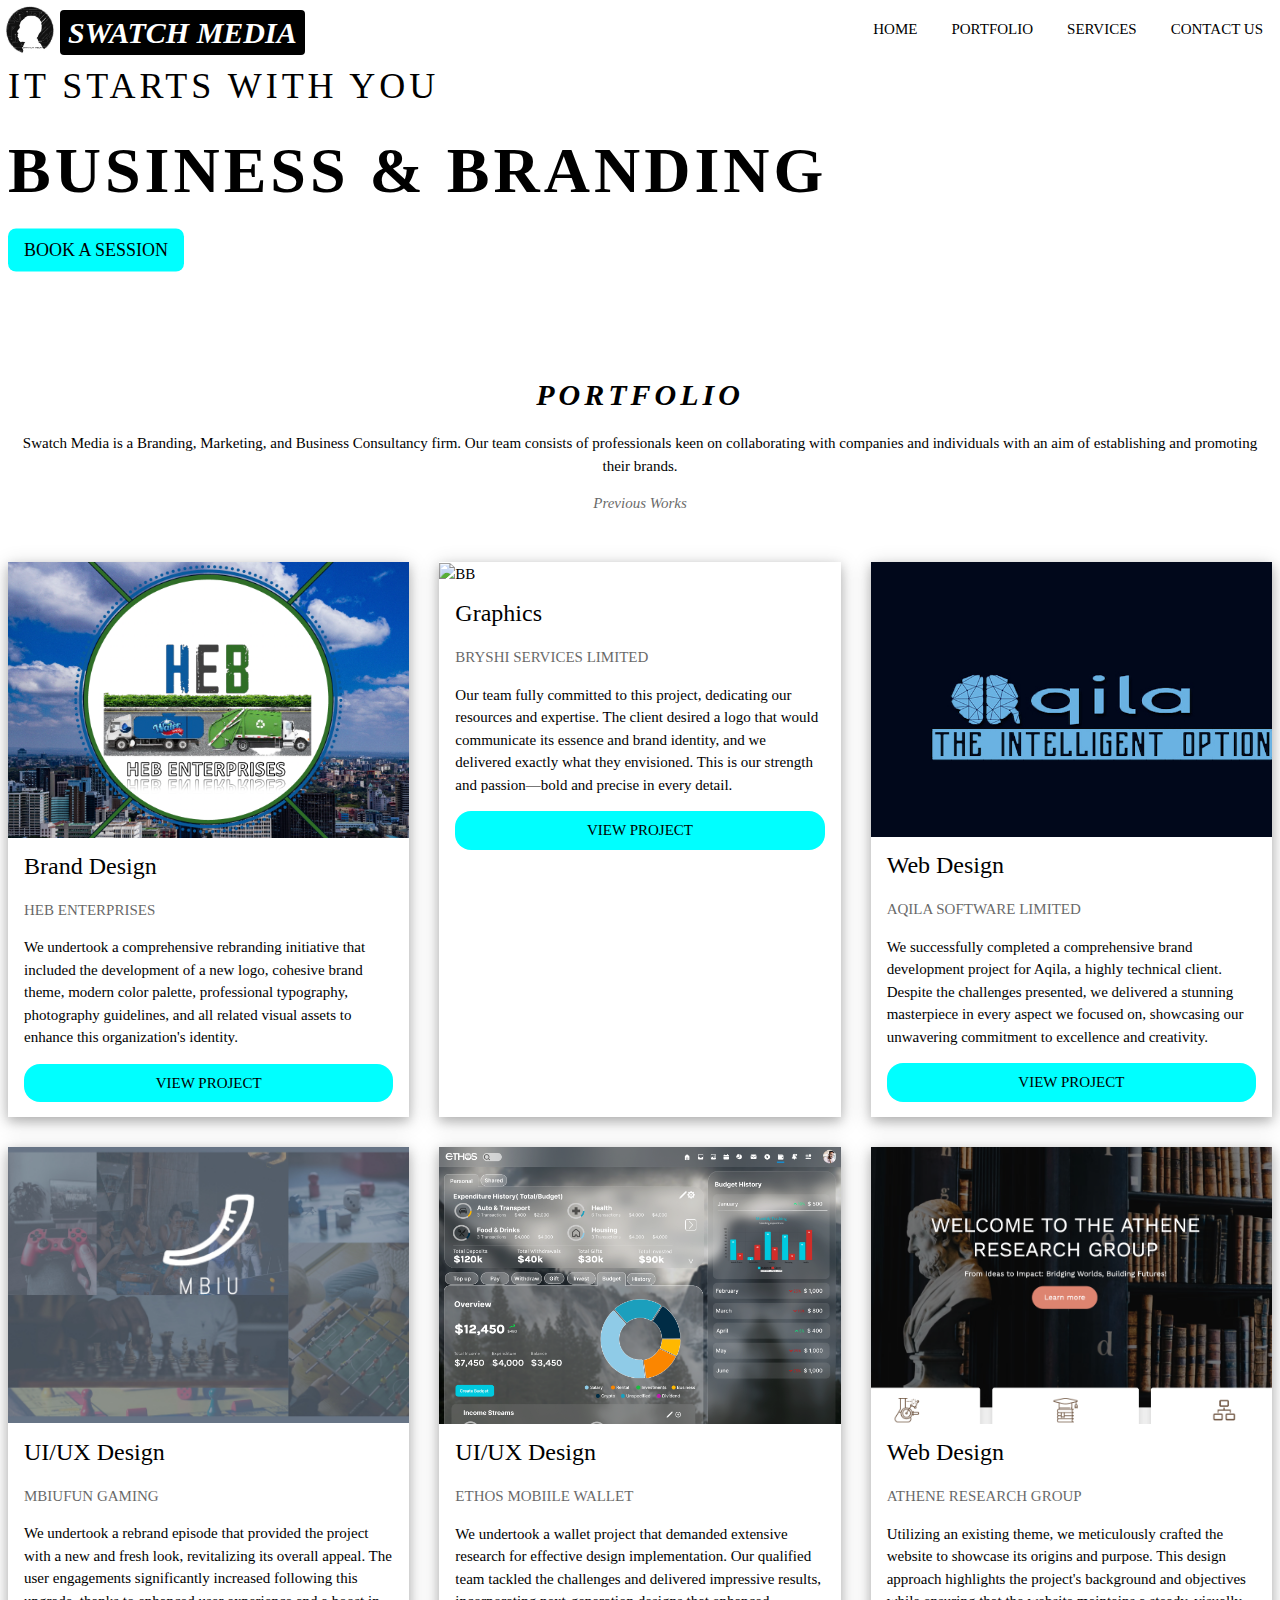
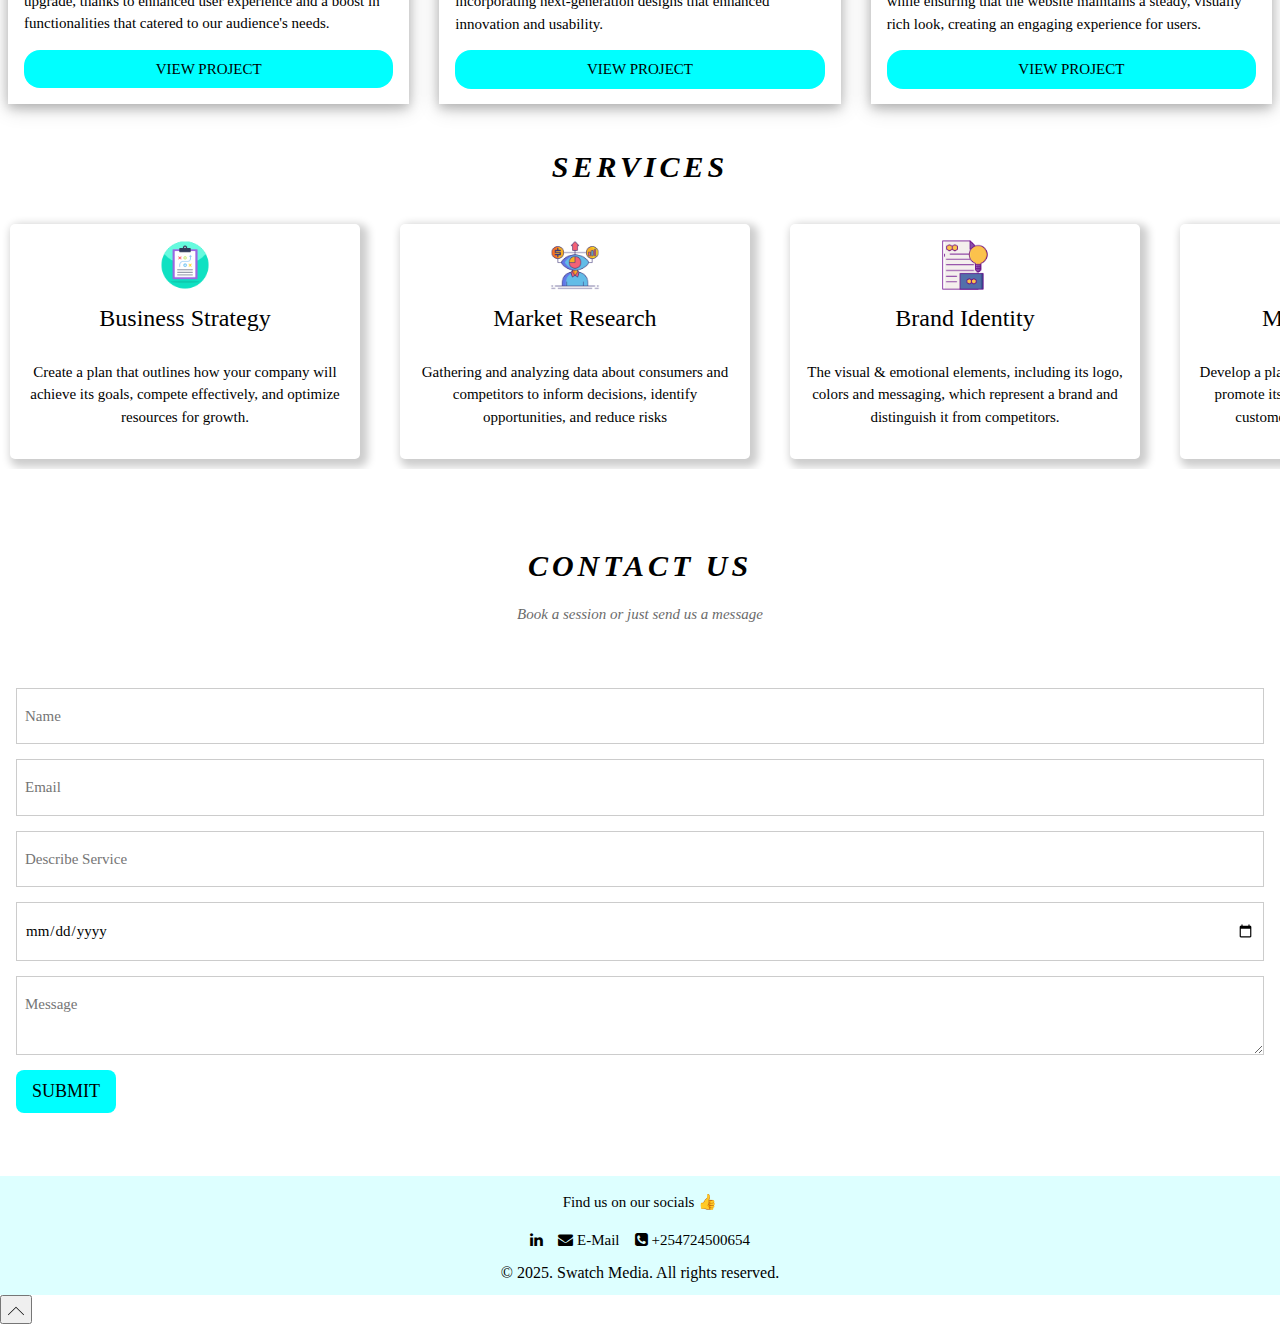
==== commit f5550d32: "update on portfolio" ====
--- a/index.html
+++ b/index.html
@@ -130,13 +130,11 @@
       <div class="w3-center w3-padding-32">
         <h2 class="w3-wide w3-center">PORTFOLIO</h2>
         <p class="w3-white w3-text-black w3-center-align">
-          Swatch Media began as a graphics and web design firm dedicated to providing a professional online presence. We have since expanded our services to include offline branding and marketing solutions. Our primary focus lies in Branding, Marketing, and Business Consultancy.
-          Our team is driven by passion and expertise, ensuring that each project is approached with the utmost professionalism. We collaborate with companies and individuals, particularly startups aiming to establish and promote their brands. We pride ourselves on being a creative and results-oriented team, adept at prioritizing tasks and providing a clear direction in a fast-paced environment.          
-          Our goal is to understand and address the needs of an increasingly dynamic economy, enabling us to meet and exceed the expectations of our current and future clients.
+          Swatch Media is a Branding, Marketing, and Business Consultancy firm.
+          Our team consists of professionals keen on collaborating with companies and individuals with an aim of establishing and promoting their brands.          
         </p>
+      <p class="w3-opacity w3-center"><i>Previous Works</i></p>
       </div>
-
-      <p class="w3-opacity w3-center"><i>Previous Works</i></p>
 
       <div class="grid-cards-container">
         <article class="grid-card">
--- a/style.css
+++ b/style.css
@@ -237,6 +237,7 @@
 }
 
 #contactus {
+  margin: 0px 1px 0px 1px;
   background-color: #fff; /* Background color */
   border-radius: 5px;
   color: rgb(0, 0, 0); /* Text color */
@@ -249,6 +250,7 @@
 }
 
 #services {
+  margin: 0px 1px 0px 1px;
   background-color: #fff; /* Background color */
   border-radius: 5px;
   color: rgb(0, 0, 0); /* Text color */
@@ -261,6 +263,7 @@
 }
 
 #portfolio {
+  margin: 0px 1px 0px 1px;
   background-color: #fff; /* Background color */
   border-radius: 5px;
   color: rgb(0, 0, 0); /* Text color */
@@ -273,6 +276,7 @@
 }
 
 #home {
+  margin: 0px 1px 0px 1px;
   background-color: #fff; /* Background color */
   border-radius: 5px;
   color: rgb(0, 0, 0); /* Text color */
